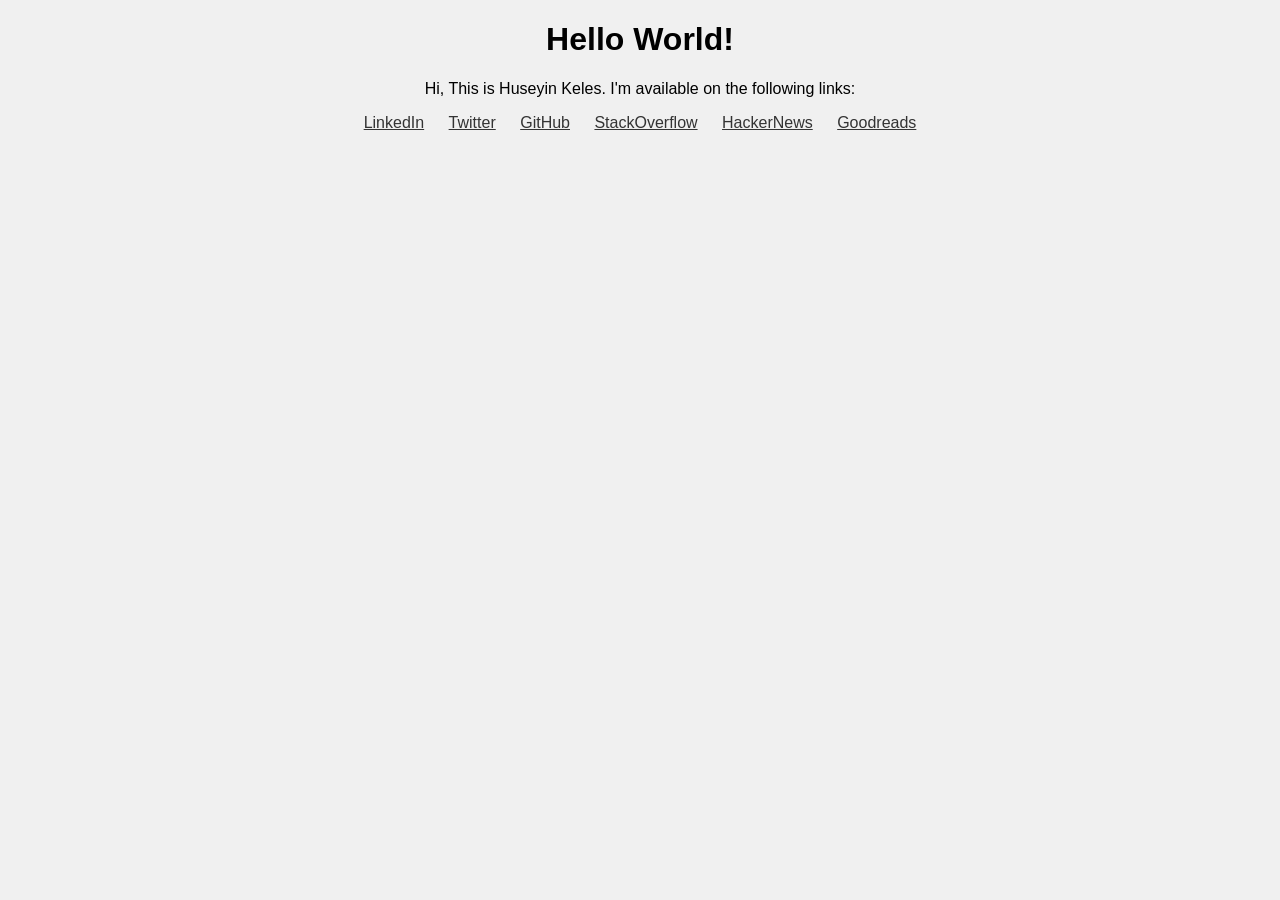
==== index.html @ 9c0066c4 "Update index.html" ====
<!DOCTYPE html>
<html>
  <style>
    body {
      font-family: Arial, sans-serif;
      background-color: #f0f0f0;
      text-align: center;
    }

    a {
      color: #333;
      margin: 10px;
    }
  </style>

  <body>
    <h1>Hello World!</h1>
    <div>
      <p>Hi, This is Huseyin Keles. I'm available on the following links:</p>
      <a href="https://www.linkedin.com/in/whosayin/">LinkedIn</a>
      <a href="https://twitter.com/WhoSayIn">Twitter</a>
      <a href="https://github.com/WhoSayIn">GitHub</a>
      <a href="https://stackoverflow.com/users/148592/whosayin">StackOverflow</a>
      <a href="https://news.ycombinator.com/user?id=huseyinkeles">HackerNews</a>
      <a href="https://www.goodreads.com/user/show/4248876-huseyin-keles">Goodreads</a>
    </div>
  </body>
</html>
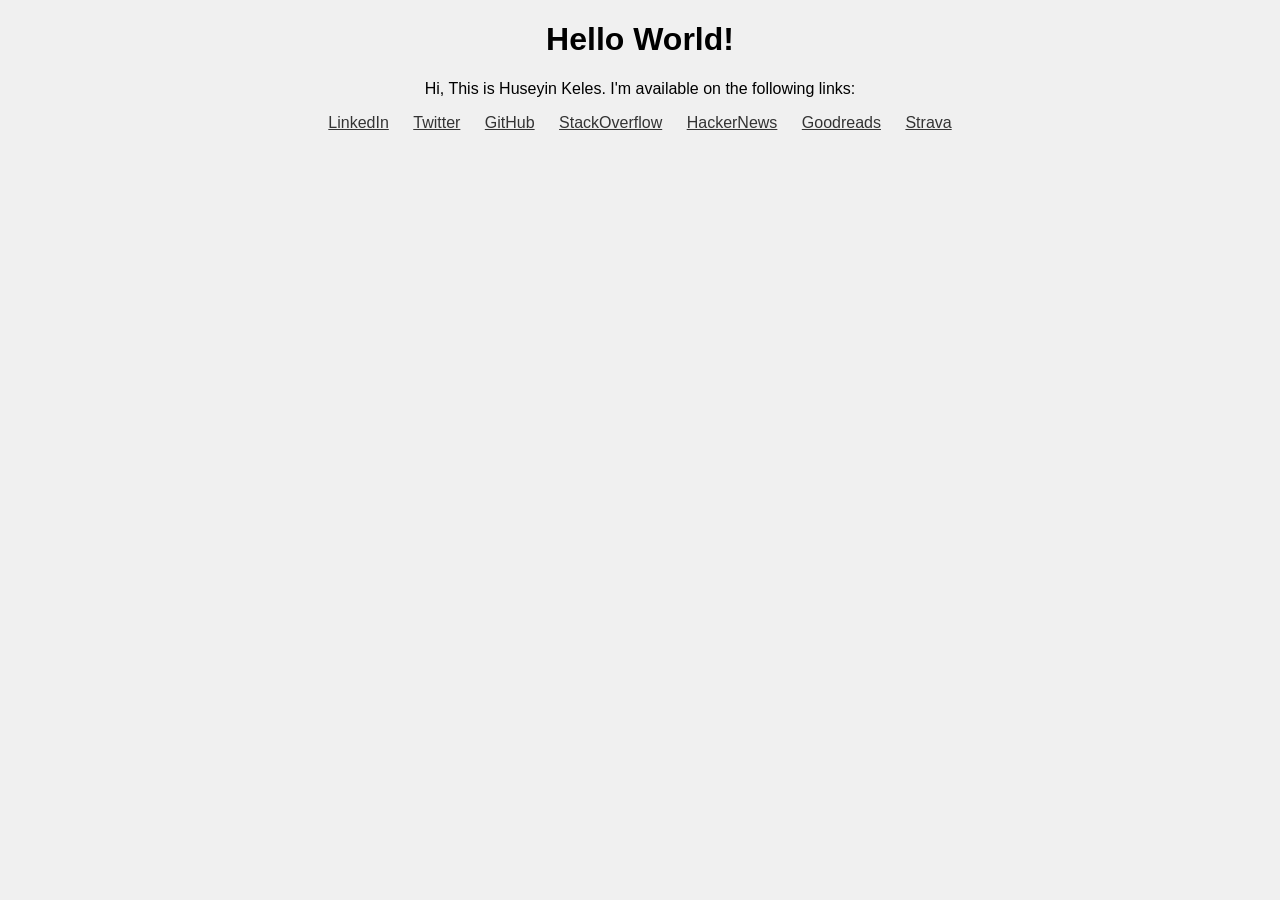
==== commit 958d1514: "Make responseive + add strava" ====
--- a/index.html
+++ b/index.html
@@ -1,5 +1,10 @@
 <!DOCTYPE html>
 <html>
+
+<head>
+  <meta charset="UTF-8" />
+  <title>Huseyin Keles</title>
+  <meta name="description" contents="Personal webpage of Huseyin Keles" />
   <style>
     body {
       font-family: Arial, sans-serif;
@@ -11,18 +16,30 @@
       color: #333;
       margin: 10px;
     }
+
+    @media (max-width: 600px) {
+
+      a,
+      p {
+        display: block;
+        font-size: 20px;
+      }
+    }
   </style>
+</head>
 
-  <body>
-    <h1>Hello World!</h1>
-    <div>
-      <p>Hi, This is Huseyin Keles. I'm available on the following links:</p>
-      <a href="https://www.linkedin.com/in/whosayin/">LinkedIn</a>
-      <a href="https://twitter.com/WhoSayIn">Twitter</a>
-      <a href="https://github.com/WhoSayIn">GitHub</a>
-      <a href="https://stackoverflow.com/users/148592/whosayin">StackOverflow</a>
-      <a href="https://news.ycombinator.com/user?id=huseyinkeles">HackerNews</a>
-      <a href="https://www.goodreads.com/user/show/4248876-huseyin-keles">Goodreads</a>
-    </div>
-  </body>
+<body>
+  <h1>Hello World!</h1>
+  <div>
+    <p>Hi, This is Huseyin Keles. I'm available on the following links:</p>
+    <a href="https://www.linkedin.com/in/whosayin/">LinkedIn</a>
+    <a href="https://twitter.com/WhoSayIn">Twitter</a>
+    <a href="https://github.com/WhoSayIn">GitHub</a>
+    <a href="https://stackoverflow.com/users/148592/whosayin">StackOverflow</a>
+    <a href="https://news.ycombinator.com/user?id=huseyinkeles">HackerNews</a>
+    <a href="https://www.goodreads.com/user/show/4248876-huseyin-keles">Goodreads</a>
+    <a href="https://www.strava.com/athletes/5031885">Strava</a>
+  </div>
+</body>
+
 </html>
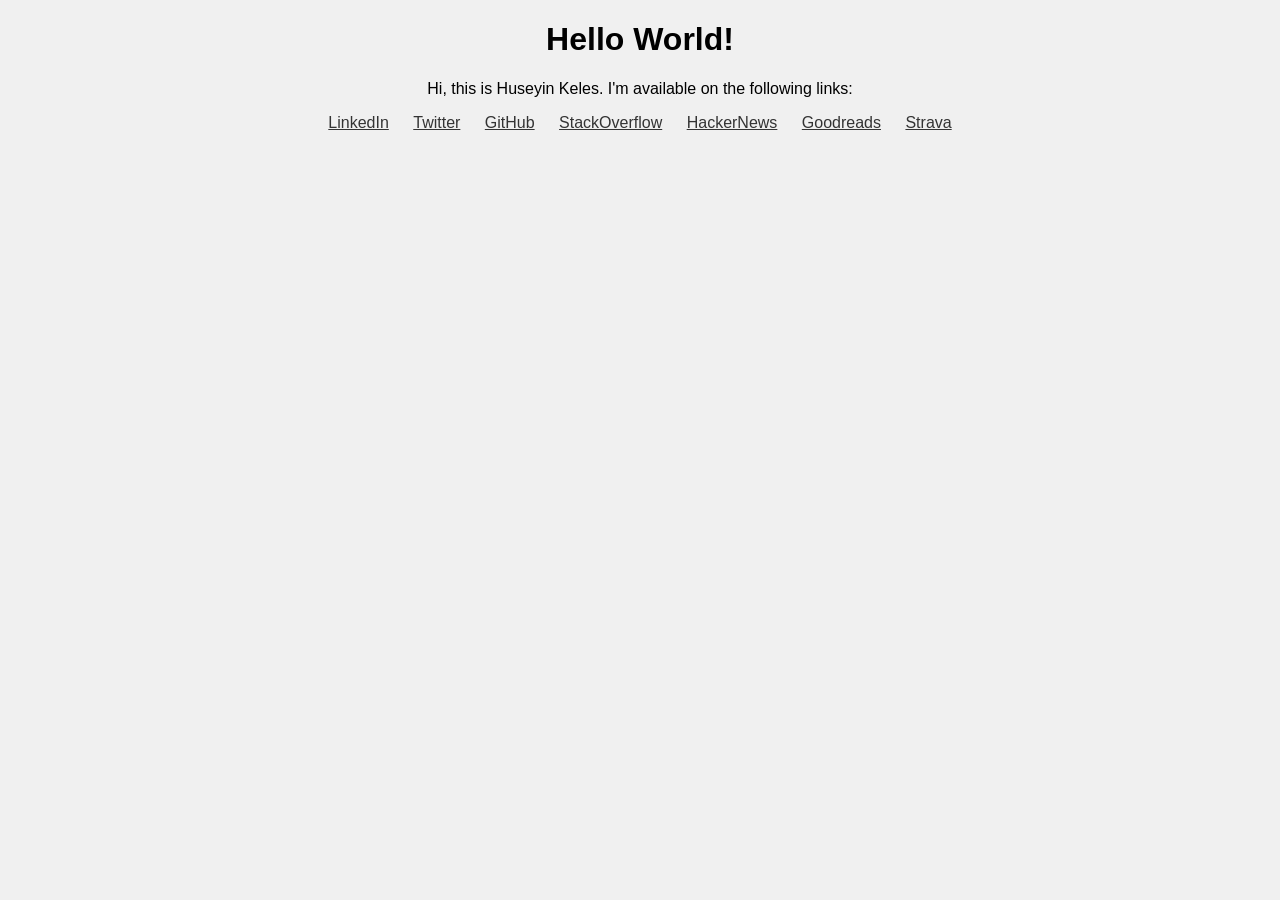
==== commit bb284203: "Update index.html" ====
--- a/index.html
+++ b/index.html
@@ -5,6 +5,7 @@
   <meta charset="UTF-8" />
   <title>Huseyin Keles</title>
   <meta name="description" contents="Personal webpage of Huseyin Keles" />
+  <meta name="viewport" content="width=device-width, initial-scale=1.0">
   <style>
     body {
       font-family: Arial, sans-serif;
@@ -17,7 +18,7 @@
       margin: 10px;
     }
 
-    @media (max-width: 600px) {
+    @media only screen and (max-width: 600px) {
 
       a,
       p {
@@ -31,7 +32,7 @@
 <body>
   <h1>Hello World!</h1>
   <div>
-    <p>Hi, This is Huseyin Keles. I'm available on the following links:</p>
+    <p>Hi, this is Huseyin Keles. I'm available on the following links:</p>
     <a href="https://www.linkedin.com/in/whosayin/">LinkedIn</a>
     <a href="https://twitter.com/WhoSayIn">Twitter</a>
     <a href="https://github.com/WhoSayIn">GitHub</a>
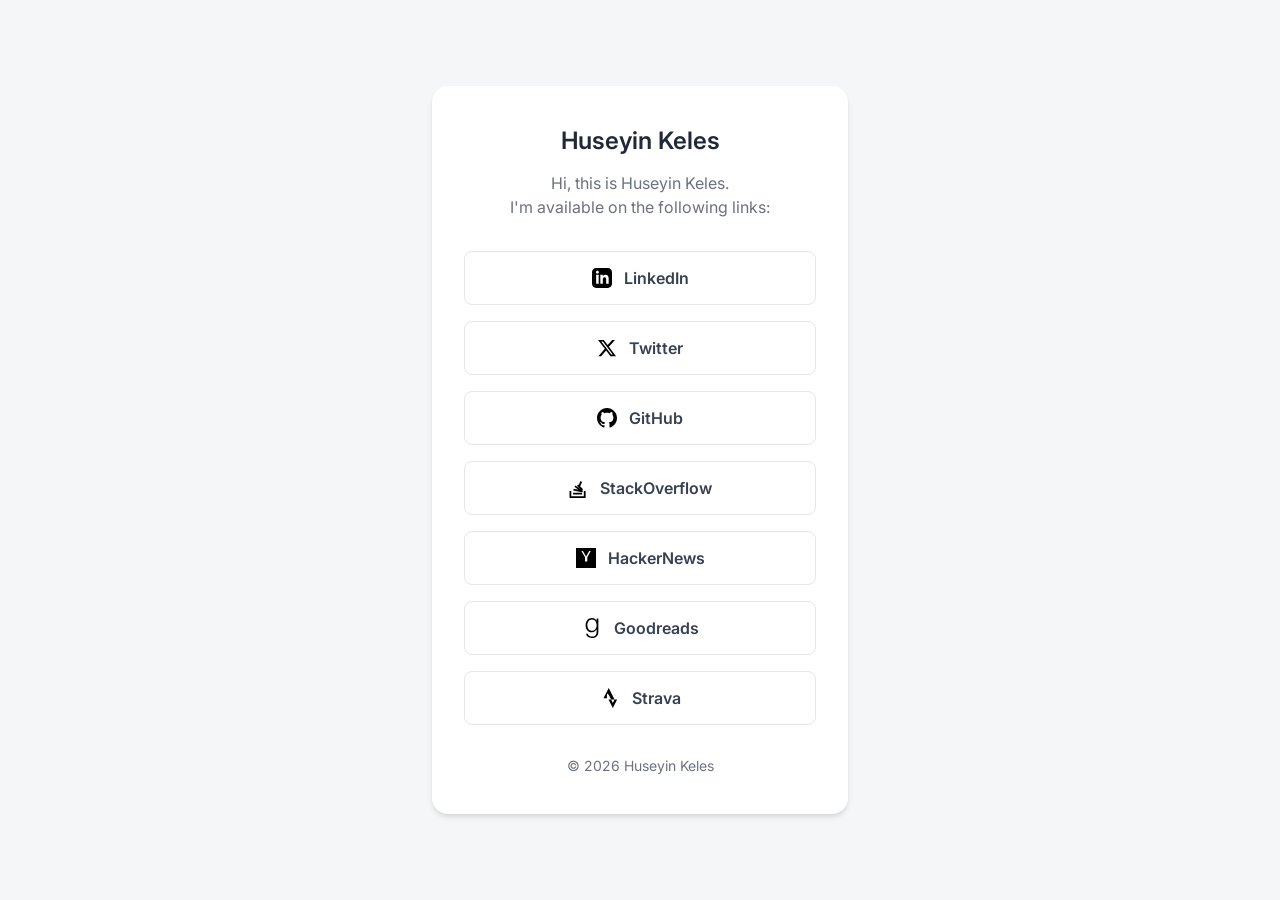
==== commit 5407497d: "Refactor" ====
--- a/index.html
+++ b/index.html
@@ -1,46 +1,70 @@
 <!DOCTYPE html>
-<html>
+<html lang="en">
+<head>
+    <meta charset="UTF-8" />
+    <meta name="viewport" content="width=device-width, initial-scale=1.0">
+    <title>Huseyin Keles</title>
+    <meta name="description" content="Personal webpage of Huseyin Keles. Connect with me on social media." />
+    
+    <!-- Open Graph / Facebook -->
+    <meta property="og:type" content="website">
+    <meta property="og:url" content="https://huseyinkel.es/">
+    <meta property="og:title" content="Huseyin Keles">
+    <meta property="og:description" content="Personal webpage of Huseyin Keles. Connect with me on social media.">
+    <meta property="og:image" content="https://huseyinkel.es/assets/img/favicon.svg">
 
-<head>
-  <meta charset="UTF-8" />
-  <title>Huseyin Keles</title>
-  <meta name="description" contents="Personal webpage of Huseyin Keles" />
-  <meta name="viewport" content="width=device-width, initial-scale=1.0">
-  <style>
-    body {
-      font-family: Arial, sans-serif;
-      background-color: #f0f0f0;
-      text-align: center;
-    }
+    <!-- Twitter -->
+    <meta property="twitter:card" content="summary">
+    <meta property="twitter:url" content="https://huseyinkel.es/">
+    <meta property="twitter:title" content="Huseyin Keles">
+    <meta property="twitter:description" content="Personal webpage of Huseyin Keles. Connect with me on social media.">
+    <meta property="twitter:image" content="https://huseyinkel.es/assets/img/favicon.svg">
 
-    a {
-      color: #333;
-      margin: 10px;
-    }
+    <link rel="icon" type="image/svg+xml" href="assets/img/favicon.svg">
+    <link rel="stylesheet" href="assets/css/style.css">
+</head>
+<body>
+    <div class="container">
+        <div class="profile-card">
+            <h1>Huseyin Keles</h1>
+            <p class="bio">Hi, this is Huseyin Keles.<br>I'm available on the following links:</p>
+            
+            <div class="links">
+                <a href="https://www.linkedin.com/in/whosayin/" class="link-btn" target="_blank" rel="noopener noreferrer">
+                    <img src="assets/img/icons/linkedin.svg" class="link-icon" alt="LinkedIn">
+                    LinkedIn
+                </a>
+                <a href="https://twitter.com/WhoSayIn" class="link-btn" target="_blank" rel="noopener noreferrer">
+                    <img src="assets/img/icons/twitter.svg" class="link-icon" alt="Twitter">
+                    Twitter
+                </a>
+                <a href="https://github.com/WhoSayIn" class="link-btn" target="_blank" rel="noopener noreferrer">
+                    <img src="assets/img/icons/github.svg" class="link-icon" alt="GitHub">
+                    GitHub
+                </a>
+                <a href="https://stackoverflow.com/users/148592/whosayin" class="link-btn" target="_blank" rel="noopener noreferrer">
+                    <img src="assets/img/icons/stackoverflow.svg" class="link-icon" alt="StackOverflow">
+                    StackOverflow
+                </a>
+                <a href="https://news.ycombinator.com/user?id=huseyinkeles" class="link-btn" target="_blank" rel="noopener noreferrer">
+                    <img src="assets/img/icons/hackernews.svg" class="link-icon" alt="HackerNews">
+                    HackerNews
+                </a>
+                <a href="https://www.goodreads.com/user/show/4248876-huseyin-keles" class="link-btn" target="_blank" rel="noopener noreferrer">
+                    <img src="assets/img/icons/goodreads.svg" class="link-icon" alt="Goodreads">
+                    Goodreads
+                </a>
+                <a href="https://www.strava.com/athletes/5031885" class="link-btn" target="_blank" rel="noopener noreferrer">
+                    <img src="assets/img/icons/strava.svg" class="link-icon" alt="Strava">
+                    Strava
+                </a>
+            </div>
 
-    @media only screen and (max-width: 600px) {
-
-      a,
-      p {
-        display: block;
-        font-size: 20px;
-      }
-    }
-  </style>
-</head>
-
-<body>
-  <h1>Hello World!</h1>
-  <div>
-    <p>Hi, this is Huseyin Keles. I'm available on the following links:</p>
-    <a href="https://www.linkedin.com/in/whosayin/">LinkedIn</a>
-    <a href="https://twitter.com/WhoSayIn">Twitter</a>
-    <a href="https://github.com/WhoSayIn">GitHub</a>
-    <a href="https://stackoverflow.com/users/148592/whosayin">StackOverflow</a>
-    <a href="https://news.ycombinator.com/user?id=huseyinkeles">HackerNews</a>
-    <a href="https://www.goodreads.com/user/show/4248876-huseyin-keles">Goodreads</a>
-    <a href="https://www.strava.com/athletes/5031885">Strava</a>
-  </div>
+            <div class="footer">
+                &copy; <span id="year"></span> Huseyin Keles
+            </div>
+        </div>
+    </div>
+    <script src="assets/js/main.js"></script>
 </body>
-
-</html>
+</html>
--- a/assets/css/style.css
+++ b/assets/css/style.css
@@ -0,0 +1,115 @@
+@import url('https://fonts.googleapis.com/css2?family=Inter:wght@400;600&display=swap');
+
+:root {
+    --bg-color: #f4f6f8;
+    --card-bg: #ffffff;
+    --text-primary: #1f2937;
+    --text-secondary: #6b7280;
+    --btn-bg: #ffffff;
+    --btn-hover: #f9fafb;
+    --btn-border: #e5e7eb;
+    --btn-text: #374151;
+    --shadow: 0 4px 6px -1px rgba(0, 0, 0, 0.1), 0 2px 4px -1px rgba(0, 0, 0, 0.06);
+}
+
+@media (prefers-color-scheme: dark) {
+    :root {
+        --bg-color: #111827;
+        --card-bg: #1f2937;
+        --text-primary: #f9fafb;
+        --text-secondary: #9ca3af;
+        --btn-bg: #374151;
+        --btn-hover: #4b5563;
+        --btn-border: #4b5563;
+        --btn-text: #e5e7eb;
+    }
+}
+
+* {
+    box-sizing: border-box;
+}
+
+body {
+    font-family: 'Inter', -apple-system, BlinkMacSystemFont, "Segoe UI", Roboto, Helvetica, Arial, sans-serif;
+    background-color: var(--bg-color);
+    color: var(--text-primary);
+    margin: 0;
+    padding: 0;
+    display: flex;
+    justify-content: center;
+    align-items: center;
+    min-height: 100vh;
+}
+
+.container {
+    width: 100%;
+    max-width: 480px;
+    padding: 2rem;
+}
+
+.profile-card {
+    background-color: var(--card-bg);
+    border-radius: 1rem;
+    padding: 2.5rem 2rem;
+    text-align: center;
+    box-shadow: var(--shadow);
+}
+
+h1 {
+    font-size: 1.5rem;
+    font-weight: 600;
+    margin: 0 0 0.5rem 0;
+    color: var(--text-primary);
+}
+
+.bio {
+    color: var(--text-secondary);
+    font-size: 1rem;
+    margin-bottom: 2rem;
+    line-height: 1.5;
+}
+
+.links {
+    display: flex;
+    flex-direction: column;
+    gap: 1rem;
+}
+
+.link-btn {
+    display: flex;
+    align-items: center;
+    justify-content: center;
+    width: 100%;
+    padding: 1rem;
+    background-color: var(--btn-bg);
+    border: 1px solid var(--btn-border);
+    border-radius: 0.5rem;
+    color: var(--btn-text);
+    text-decoration: none;
+    font-weight: 600;
+    transition: all 0.2s ease;
+}
+
+.link-btn:hover {
+    background-color: var(--btn-hover);
+    transform: translateY(-2px);
+    box-shadow: 0 2px 4px rgba(0,0,0,0.05);
+}
+
+.link-icon {
+    width: 20px;
+    height: 20px;
+    margin-right: 0.75rem;
+}
+
+@media (prefers-color-scheme: dark) {
+    .link-icon {
+        filter: invert(1);
+    }
+}
+
+.footer {
+    margin-top: 2rem;
+    font-size: 0.875rem;
+    color: var(--text-secondary);
+}
